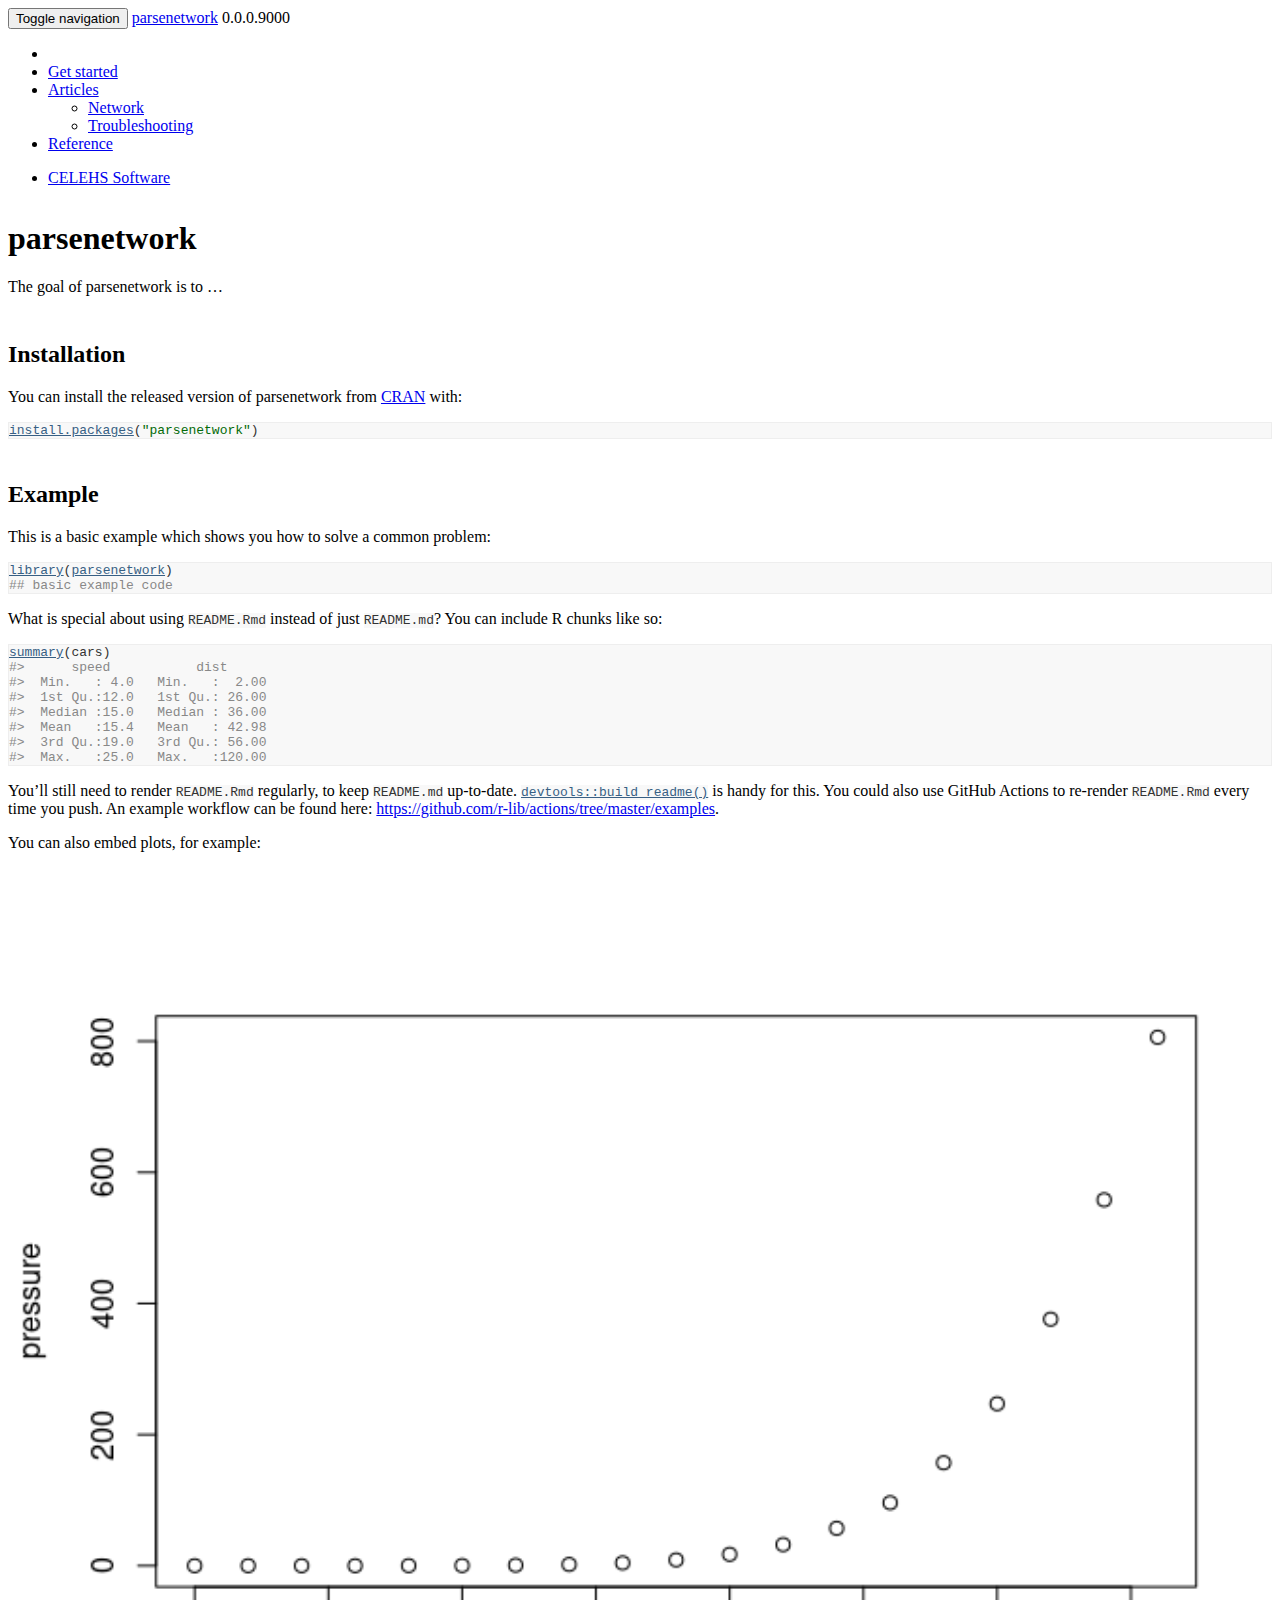
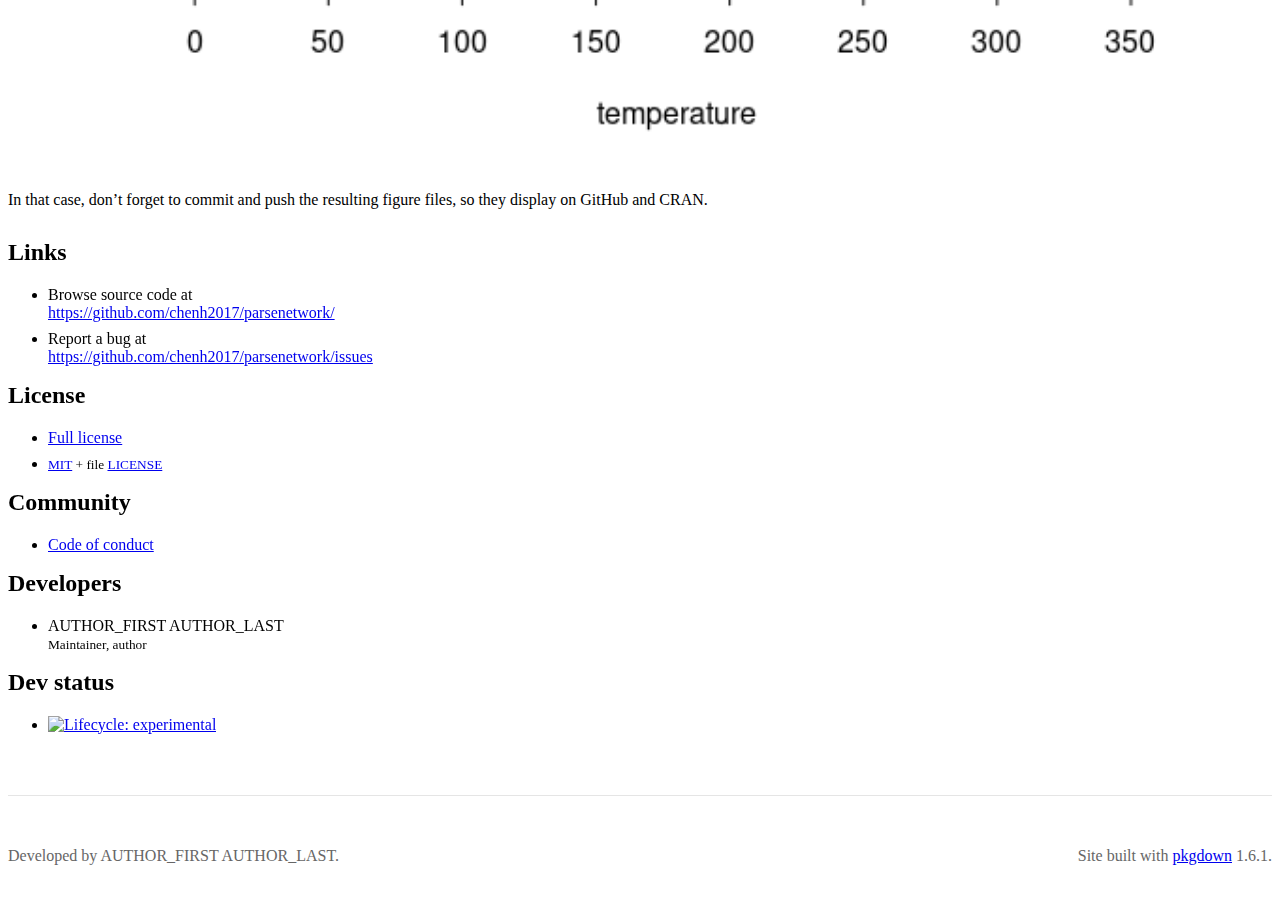
==== docs/index.html @ 197fde98 "build a app for parse network" ====
<!DOCTYPE html>
<!-- Generated by pkgdown: do not edit by hand --><html lang="en">
<head>
<meta http-equiv="Content-Type" content="text/html; charset=UTF-8">
<meta charset="utf-8">
<meta http-equiv="X-UA-Compatible" content="IE=edge">
<meta name="viewport" content="width=device-width, initial-scale=1.0">
<title>The network for PARSE HEALTH • parsenetwork</title>
<!-- jquery --><script src="https://cdnjs.cloudflare.com/ajax/libs/jquery/3.4.1/jquery.min.js" integrity="sha256-CSXorXvZcTkaix6Yvo6HppcZGetbYMGWSFlBw8HfCJo=" crossorigin="anonymous"></script><!-- Bootstrap --><link href="https://cdnjs.cloudflare.com/ajax/libs/bootswatch/3.4.0/cosmo/bootstrap.min.css" rel="stylesheet" crossorigin="anonymous">
<script src="https://cdnjs.cloudflare.com/ajax/libs/twitter-bootstrap/3.4.1/js/bootstrap.min.js" integrity="sha256-nuL8/2cJ5NDSSwnKD8VqreErSWHtnEP9E7AySL+1ev4=" crossorigin="anonymous"></script><!-- bootstrap-toc --><link rel="stylesheet" href="bootstrap-toc.css">
<script src="bootstrap-toc.js"></script><!-- Font Awesome icons --><link rel="stylesheet" href="https://cdnjs.cloudflare.com/ajax/libs/font-awesome/5.12.1/css/all.min.css" integrity="sha256-mmgLkCYLUQbXn0B1SRqzHar6dCnv9oZFPEC1g1cwlkk=" crossorigin="anonymous">
<link rel="stylesheet" href="https://cdnjs.cloudflare.com/ajax/libs/font-awesome/5.12.1/css/v4-shims.min.css" integrity="sha256-wZjR52fzng1pJHwx4aV2AO3yyTOXrcDW7jBpJtTwVxw=" crossorigin="anonymous">
<!-- clipboard.js --><script src="https://cdnjs.cloudflare.com/ajax/libs/clipboard.js/2.0.6/clipboard.min.js" integrity="sha256-inc5kl9MA1hkeYUt+EC3BhlIgyp/2jDIyBLS6k3UxPI=" crossorigin="anonymous"></script><!-- headroom.js --><script src="https://cdnjs.cloudflare.com/ajax/libs/headroom/0.11.0/headroom.min.js" integrity="sha256-AsUX4SJE1+yuDu5+mAVzJbuYNPHj/WroHuZ8Ir/CkE0=" crossorigin="anonymous"></script><script src="https://cdnjs.cloudflare.com/ajax/libs/headroom/0.11.0/jQuery.headroom.min.js" integrity="sha256-ZX/yNShbjqsohH1k95liqY9Gd8uOiE1S4vZc+9KQ1K4=" crossorigin="anonymous"></script><!-- pkgdown --><link href="pkgdown.css" rel="stylesheet">
<script src="pkgdown.js"></script><meta property="og:title" content="The network for PARSE HEALTH">
<meta property="og:description" content="The network for PARSE HEALTH.">
<!-- mathjax --><script src="https://cdnjs.cloudflare.com/ajax/libs/mathjax/2.7.5/MathJax.js" integrity="sha256-nvJJv9wWKEm88qvoQl9ekL2J+k/RWIsaSScxxlsrv8k=" crossorigin="anonymous"></script><script src="https://cdnjs.cloudflare.com/ajax/libs/mathjax/2.7.5/config/TeX-AMS-MML_HTMLorMML.js" integrity="sha256-84DKXVJXs0/F8OTMzX4UR909+jtl4G7SPypPavF+GfA=" crossorigin="anonymous"></script><!--[if lt IE 9]>
<script src="https://oss.maxcdn.com/html5shiv/3.7.3/html5shiv.min.js"></script>
<script src="https://oss.maxcdn.com/respond/1.4.2/respond.min.js"></script>
<![endif]-->
</head>
<body data-spy="scroll" data-target="#toc">
    <div class="container template-home">
      <header><div class="navbar navbar-inverse navbar-fixed-top" role="navigation">
  <div class="container">
    <div class="navbar-header">
      <button type="button" class="navbar-toggle collapsed" data-toggle="collapse" data-target="#navbar" aria-expanded="false">
        <span class="sr-only">Toggle navigation</span>
        <span class="icon-bar"></span>
        <span class="icon-bar"></span>
        <span class="icon-bar"></span>
      </button>
      <span class="navbar-brand">
        <a class="navbar-link" href="index.html">parsenetwork</a>
        <span class="version label label-default" data-toggle="tooltip" data-placement="bottom" title="Released version">0.0.0.9000</span>
      </span>
    </div>

    <div id="navbar" class="navbar-collapse collapse">
      <ul class="nav navbar-nav">
<li>
  <a href="index.html">
    <span class="fa fa-home"></span>
     
  </a>
</li>
<li>
  <a href="articles/main.html">Get started</a>
</li>
<li class="dropdown">
  <a href="#" class="dropdown-toggle" data-toggle="dropdown" role="button" aria-expanded="false">
    Articles
     
    <span class="caret"></span>
  </a>
  <ul class="dropdown-menu" role="menu">
<li>
      <a href="articles/network.html">Network</a>
    </li>
    <li>
      <a href="articles/trouble.html">Troubleshooting</a>
    </li>
  </ul>
</li>
<li>
  <a href="reference/index.html">Reference</a>
</li>
      </ul>
<ul class="nav navbar-nav navbar-right">
<li>
  <a href="https://celehs.github.io">CELEHS Software</a>
</li>
      </ul>
</div>
<!--/.nav-collapse -->
  </div>
<!--/.container -->
</div>
<!--/.navbar -->

      

      </header><div class="row">
  <div class="contents col-md-9">
<div id="parsenetwork" class="section level1">
<div class="page-header"><h1 class="hasAnchor">
<a href="#parsenetwork" class="anchor"></a>parsenetwork</h1></div>
<!-- badges: start -->

<p>The goal of parsenetwork is to …</p>
<div id="installation" class="section level2">
<h2 class="hasAnchor">
<a href="#installation" class="anchor"></a>Installation</h2>
<p>You can install the released version of parsenetwork from <a href="https://CRAN.R-project.org">CRAN</a> with:</p>
<div class="sourceCode" id="cb1"><pre class="downlit sourceCode r">
<code class="sourceCode R"><span class="fu"><a href="https://rdrr.io/r/utils/install.packages.html">install.packages</a></span><span class="op">(</span><span class="st">"parsenetwork"</span><span class="op">)</span></code></pre></div>
</div>
<div id="example" class="section level2">
<h2 class="hasAnchor">
<a href="#example" class="anchor"></a>Example</h2>
<p>This is a basic example which shows you how to solve a common problem:</p>
<div class="sourceCode" id="cb2"><pre class="downlit sourceCode r">
<code class="sourceCode R"><span class="kw"><a href="https://rdrr.io/r/base/library.html">library</a></span><span class="op">(</span><span class="va"><a href="https://github.com/chenh2017/parsenetwork">parsenetwork</a></span><span class="op">)</span>
<span class="co">## basic example code</span></code></pre></div>
<p>What is special about using <code>README.Rmd</code> instead of just <code>README.md</code>? You can include R chunks like so:</p>
<div class="sourceCode" id="cb3"><pre class="downlit sourceCode r">
<code class="sourceCode R"><span class="fu"><a href="https://rdrr.io/r/base/summary.html">summary</a></span><span class="op">(</span><span class="va">cars</span><span class="op">)</span>
<span class="co">#&gt;      speed           dist       </span>
<span class="co">#&gt;  Min.   : 4.0   Min.   :  2.00  </span>
<span class="co">#&gt;  1st Qu.:12.0   1st Qu.: 26.00  </span>
<span class="co">#&gt;  Median :15.0   Median : 36.00  </span>
<span class="co">#&gt;  Mean   :15.4   Mean   : 42.98  </span>
<span class="co">#&gt;  3rd Qu.:19.0   3rd Qu.: 56.00  </span>
<span class="co">#&gt;  Max.   :25.0   Max.   :120.00</span></code></pre></div>
<p>You’ll still need to render <code>README.Rmd</code> regularly, to keep <code>README.md</code> up-to-date. <code><a href="https://devtools.r-lib.org/reference/build_rmd.html">devtools::build_readme()</a></code> is handy for this. You could also use GitHub Actions to re-render <code>README.Rmd</code> every time you push. An example workflow can be found here: <a href="https://github.com/r-lib/actions/tree/master/examples" class="uri">https://github.com/r-lib/actions/tree/master/examples</a>.</p>
<p>You can also embed plots, for example:</p>
<p><img src="reference/figures/README-pressure-1.png" width="100%"></p>
<p>In that case, don’t forget to commit and push the resulting figure files, so they display on GitHub and CRAN.</p>
</div>
</div>
  </div>

  <div class="col-md-3 hidden-xs hidden-sm" id="pkgdown-sidebar">
    <div class="links">
<h2>Links</h2>
<ul class="list-unstyled">
<li>Browse source code at <br><a href="https://github.com/chenh2017/parsenetwork/">https://​github.com/​chenh2017/​parsenetwork/​</a>
</li>
<li>Report a bug at <br><a href="https://github.com/chenh2017/parsenetwork/issues">https://​github.com/​chenh2017/​parsenetwork/​issues</a>
</li>
</ul>
</div>
<div class="license">
<h2>License</h2>
<ul class="list-unstyled">
<li><a href="LICENSE.html">Full license</a></li>
<li><small><a href="https://opensource.org/licenses/mit-license.php">MIT</a> + file <a href="LICENSE-text.html">LICENSE</a></small></li>
</ul>
</div>
<div class="community">
<h2>Community</h2>
<ul class="list-unstyled">
<li><a href="CODE_OF_CONDUCT.html">Code of conduct</a></li>
</ul>
</div>
<div class="developers">
<h2>Developers</h2>
<ul class="list-unstyled">
<li>AUTHOR_FIRST AUTHOR_LAST <br><small class="roles"> Maintainer, author </small>  </li>
</ul>
</div>

  <div class="dev-status">
<h2>Dev status</h2>
<ul class="list-unstyled">
<li><a href="https://lifecycle.r-lib.org/articles/stages.html#experimental"><img src="https://img.shields.io/badge/lifecycle-experimental-orange.svg" alt="Lifecycle: experimental"></a></li>
</ul>
</div>
</div>
</div>


      <footer><div class="copyright">
  <p>Developed by AUTHOR_FIRST AUTHOR_LAST.</p>
</div>

<div class="pkgdown">
  <p>Site built with <a href="https://pkgdown.r-lib.org/">pkgdown</a> 1.6.1.</p>
</div>

      </footer>
</div>

  


  </body>
</html>
---- docs/pkgdown.css ----
/* Sticky footer */

/**
 * Basic idea: https://philipwalton.github.io/solved-by-flexbox/demos/sticky-footer/
 * Details: https://github.com/philipwalton/solved-by-flexbox/blob/master/assets/css/components/site.css
 *
 * .Site -> body > .container
 * .Site-content -> body > .container .row
 * .footer -> footer
 *
 * Key idea seems to be to ensure that .container and __all its parents__
 * have height set to 100%
 *
 */

html, body {
  height: 100%;
}

body {
  position: relative;
}

body > .container {
  display: flex;
  height: 100%;
  flex-direction: column;
}

body > .container .row {
  flex: 1 0 auto;
}

footer {
  margin-top: 45px;
  padding: 35px 0 36px;
  border-top: 1px solid #e5e5e5;
  color: #666;
  display: flex;
  flex-shrink: 0;
}
footer p {
  margin-bottom: 0;
}
footer div {
  flex: 1;
}
footer .pkgdown {
  text-align: right;
}
footer p {
  margin-bottom: 0;
}

img.icon {
  float: right;
}

img {
  max-width: 100%;
}

/* Fix bug in bootstrap (only seen in firefox) */
summary {
  display: list-item;
}

/* Typographic tweaking ---------------------------------*/

.contents .page-header {
  margin-top: calc(-60px + 1em);
}

dd {
  margin-left: 3em;
}

/* Section anchors ---------------------------------*/

a.anchor {
  margin-left: -30px;
  display:inline-block;
  width: 30px;
  height: 30px;
  visibility: hidden;

  background-image: url(./link.svg);
  background-repeat: no-repeat;
  background-size: 20px 20px;
  background-position: center center;
}

.hasAnchor:hover a.anchor {
  visibility: visible;
}

@media (max-width: 767px) {
  .hasAnchor:hover a.anchor {
    visibility: hidden;
  }
}


/* Fixes for fixed navbar --------------------------*/

.contents h1, .contents h2, .contents h3, .contents h4 {
  padding-top: 60px;
  margin-top: -40px;
}

/* Navbar submenu --------------------------*/

.dropdown-submenu {
  position: relative;
}

.dropdown-submenu>.dropdown-menu {
  top: 0;
  left: 100%;
  margin-top: -6px;
  margin-left: -1px;
  border-radius: 0 6px 6px 6px;
}

.dropdown-submenu:hover>.dropdown-menu {
  display: block;
}

.dropdown-submenu>a:after {
  display: block;
  content: " ";
  float: right;
  width: 0;
  height: 0;
  border-color: transparent;
  border-style: solid;
  border-width: 5px 0 5px 5px;
  border-left-color: #cccccc;
  margin-top: 5px;
  margin-right: -10px;
}

.dropdown-submenu:hover>a:after {
  border-left-color: #ffffff;
}

.dropdown-submenu.pull-left {
  float: none;
}

.dropdown-submenu.pull-left>.dropdown-menu {
  left: -100%;
  margin-left: 10px;
  border-radius: 6px 0 6px 6px;
}

/* Sidebar --------------------------*/

#pkgdown-sidebar {
  margin-top: 30px;
  position: -webkit-sticky;
  position: sticky;
  top: 70px;
}

#pkgdown-sidebar h2 {
  font-size: 1.5em;
  margin-top: 1em;
}

#pkgdown-sidebar h2:first-child {
  margin-top: 0;
}

#pkgdown-sidebar .list-unstyled li {
  margin-bottom: 0.5em;
}

/* bootstrap-toc tweaks ------------------------------------------------------*/

/* All levels of nav */

nav[data-toggle='toc'] .nav > li > a {
  padding: 4px 20px 4px 6px;
  font-size: 1.5rem;
  font-weight: 400;
  color: inherit;
}

nav[data-toggle='toc'] .nav > li > a:hover,
nav[data-toggle='toc'] .nav > li > a:focus {
  padding-left: 5px;
  color: inherit;
  border-left: 1px solid #878787;
}

nav[data-toggle='toc'] .nav > .active > a,
nav[data-toggle='toc'] .nav > .active:hover > a,
nav[data-toggle='toc'] .nav > .active:focus > a {
  padding-left: 5px;
  font-size: 1.5rem;
  font-weight: 400;
  color: inherit;
  border-left: 2px solid #878787;
}

/* Nav: second level (shown on .active) */

nav[data-toggle='toc'] .nav .nav {
  display: none; /* Hide by default, but at >768px, show it */
  padding-bottom: 10px;
}

nav[data-toggle='toc'] .nav .nav > li > a {
  padding-left: 16px;
  font-size: 1.35rem;
}

nav[data-toggle='toc'] .nav .nav > li > a:hover,
nav[data-toggle='toc'] .nav .nav > li > a:focus {
  padding-left: 15px;
}

nav[data-toggle='toc'] .nav .nav > .active > a,
nav[data-toggle='toc'] .nav .nav > .active:hover > a,
nav[data-toggle='toc'] .nav .nav > .active:focus > a {
  padding-left: 15px;
  font-weight: 500;
  font-size: 1.35rem;
}

/* orcid ------------------------------------------------------------------- */

.orcid {
  font-size: 16px;
  color: #A6CE39;
  /* margins are required by official ORCID trademark and display guidelines */
  margin-left:4px;
  margin-right:4px;
  vertical-align: middle;
}

/* Reference index & topics ----------------------------------------------- */

.ref-index th {font-weight: normal;}

.ref-index td {vertical-align: top; min-width: 100px}
.ref-index .icon {width: 40px;}
.ref-index .alias {width: 40%;}
.ref-index-icons .alias {width: calc(40% - 40px);}
.ref-index .title {width: 60%;}

.ref-arguments th {text-align: right; padding-right: 10px;}
.ref-arguments th, .ref-arguments td {vertical-align: top; min-width: 100px}
.ref-arguments .name {width: 20%;}
.ref-arguments .desc {width: 80%;}

/* Nice scrolling for wide elements --------------------------------------- */

table {
  display: block;
  overflow: auto;
}

/* Syntax highlighting ---------------------------------------------------- */

pre {
  word-wrap: normal;
  word-break: normal;
  border: 1px solid #eee;
}

pre, code {
  background-color: #f8f8f8;
  color: #333;
}

pre code {
  overflow: auto;
  word-wrap: normal;
  white-space: pre;
}

pre .img {
  margin: 5px 0;
}

pre .img img {
  background-color: #fff;
  display: block;
  height: auto;
}

code a, pre a {
  color: #375f84;
}

a.sourceLine:hover {
  text-decoration: none;
}

.fl      {color: #1514b5;}
.fu      {color: #000000;} /* function */
.ch,.st  {color: #036a07;} /* string */
.kw      {color: #264D66;} /* keyword */
.co      {color: #888888;} /* comment */

.message { color: black;   font-weight: bolder;}
.error   { color: orange;  font-weight: bolder;}
.warning { color: #6A0366; font-weight: bolder;}

/* Clipboard --------------------------*/

.hasCopyButton {
  position: relative;
}

.btn-copy-ex {
  position: absolute;
  right: 0;
  top: 0;
  visibility: hidden;
}

.hasCopyButton:hover button.btn-copy-ex {
  visibility: visible;
}

/* headroom.js ------------------------ */

.headroom {
  will-change: transform;
  transition: transform 200ms linear;
}
.headroom--pinned {
  transform: translateY(0%);
}
.headroom--unpinned {
  transform: translateY(-100%);
}

/* mark.js ----------------------------*/

mark {
  background-color: rgba(255, 255, 51, 0.5);
  border-bottom: 2px solid rgba(255, 153, 51, 0.3);
  padding: 1px;
}

/* vertical spacing after htmlwidgets */
.html-widget {
  margin-bottom: 10px;
}

/* fontawesome ------------------------ */

.fab {
    font-family: "Font Awesome 5 Brands" !important;
}

/* don't display links in code chunks when printing */
/* source: https://stackoverflow.com/a/10781533 */
@media print {
  code a:link:after, code a:visited:after {
    content: "";
  }
}
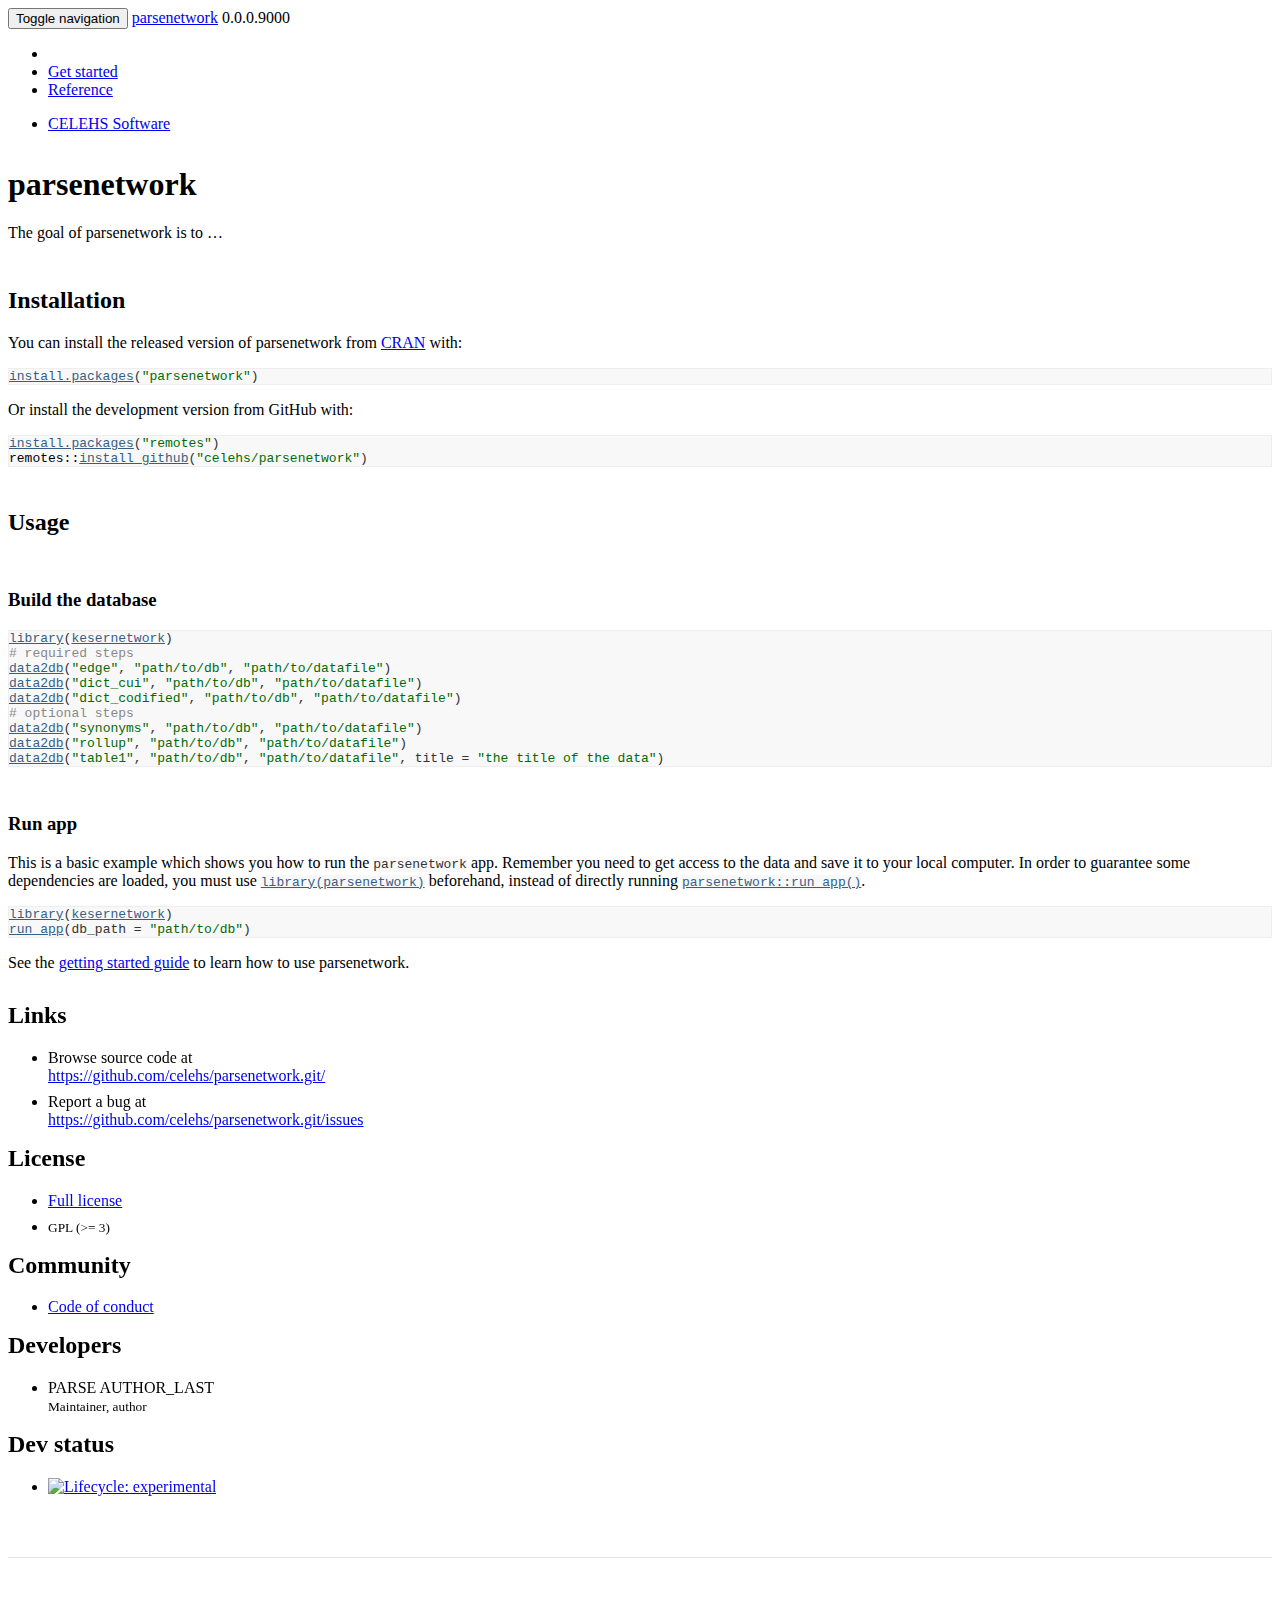
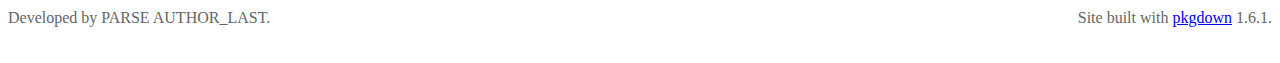
==== commit f4fd337e: "modified the doc of data2db.R" ====
--- a/docs/index.html
+++ b/docs/index.html
@@ -5,14 +5,14 @@
 <meta charset="utf-8">
 <meta http-equiv="X-UA-Compatible" content="IE=edge">
 <meta name="viewport" content="width=device-width, initial-scale=1.0">
-<title>The network for PARSE HEALTH • parsenetwork</title>
+<title>The Network for PARSE HEALTH • parsenetwork</title>
 <!-- jquery --><script src="https://cdnjs.cloudflare.com/ajax/libs/jquery/3.4.1/jquery.min.js" integrity="sha256-CSXorXvZcTkaix6Yvo6HppcZGetbYMGWSFlBw8HfCJo=" crossorigin="anonymous"></script><!-- Bootstrap --><link href="https://cdnjs.cloudflare.com/ajax/libs/bootswatch/3.4.0/cosmo/bootstrap.min.css" rel="stylesheet" crossorigin="anonymous">
 <script src="https://cdnjs.cloudflare.com/ajax/libs/twitter-bootstrap/3.4.1/js/bootstrap.min.js" integrity="sha256-nuL8/2cJ5NDSSwnKD8VqreErSWHtnEP9E7AySL+1ev4=" crossorigin="anonymous"></script><!-- bootstrap-toc --><link rel="stylesheet" href="bootstrap-toc.css">
 <script src="bootstrap-toc.js"></script><!-- Font Awesome icons --><link rel="stylesheet" href="https://cdnjs.cloudflare.com/ajax/libs/font-awesome/5.12.1/css/all.min.css" integrity="sha256-mmgLkCYLUQbXn0B1SRqzHar6dCnv9oZFPEC1g1cwlkk=" crossorigin="anonymous">
 <link rel="stylesheet" href="https://cdnjs.cloudflare.com/ajax/libs/font-awesome/5.12.1/css/v4-shims.min.css" integrity="sha256-wZjR52fzng1pJHwx4aV2AO3yyTOXrcDW7jBpJtTwVxw=" crossorigin="anonymous">
 <!-- clipboard.js --><script src="https://cdnjs.cloudflare.com/ajax/libs/clipboard.js/2.0.6/clipboard.min.js" integrity="sha256-inc5kl9MA1hkeYUt+EC3BhlIgyp/2jDIyBLS6k3UxPI=" crossorigin="anonymous"></script><!-- headroom.js --><script src="https://cdnjs.cloudflare.com/ajax/libs/headroom/0.11.0/headroom.min.js" integrity="sha256-AsUX4SJE1+yuDu5+mAVzJbuYNPHj/WroHuZ8Ir/CkE0=" crossorigin="anonymous"></script><script src="https://cdnjs.cloudflare.com/ajax/libs/headroom/0.11.0/jQuery.headroom.min.js" integrity="sha256-ZX/yNShbjqsohH1k95liqY9Gd8uOiE1S4vZc+9KQ1K4=" crossorigin="anonymous"></script><!-- pkgdown --><link href="pkgdown.css" rel="stylesheet">
-<script src="pkgdown.js"></script><meta property="og:title" content="The network for PARSE HEALTH">
-<meta property="og:description" content="The network for PARSE HEALTH.">
+<script src="pkgdown.js"></script><meta property="og:title" content="The Network for PARSE HEALTH">
+<meta property="og:description" content="The network for CUI and codified.">
 <!-- mathjax --><script src="https://cdnjs.cloudflare.com/ajax/libs/mathjax/2.7.5/MathJax.js" integrity="sha256-nvJJv9wWKEm88qvoQl9ekL2J+k/RWIsaSScxxlsrv8k=" crossorigin="anonymous"></script><script src="https://cdnjs.cloudflare.com/ajax/libs/mathjax/2.7.5/config/TeX-AMS-MML_HTMLorMML.js" integrity="sha256-84DKXVJXs0/F8OTMzX4UR909+jtl4G7SPypPavF+GfA=" crossorigin="anonymous"></script><!--[if lt IE 9]>
 <script src="https://oss.maxcdn.com/html5shiv/3.7.3/html5shiv.min.js"></script>
 <script src="https://oss.maxcdn.com/respond/1.4.2/respond.min.js"></script>
@@ -46,21 +46,6 @@
 <li>
   <a href="articles/main.html">Get started</a>
 </li>
-<li class="dropdown">
-  <a href="#" class="dropdown-toggle" data-toggle="dropdown" role="button" aria-expanded="false">
-    Articles
-     
-    <span class="caret"></span>
-  </a>
-  <ul class="dropdown-menu" role="menu">
-<li>
-      <a href="articles/network.html">Network</a>
-    </li>
-    <li>
-      <a href="articles/trouble.html">Troubleshooting</a>
-    </li>
-  </ul>
-</li>
 <li>
   <a href="reference/index.html">Reference</a>
 </li>
@@ -93,28 +78,37 @@
 <p>You can install the released version of parsenetwork from <a href="https://CRAN.R-project.org">CRAN</a> with:</p>
 <div class="sourceCode" id="cb1"><pre class="downlit sourceCode r">
 <code class="sourceCode R"><span class="fu"><a href="https://rdrr.io/r/utils/install.packages.html">install.packages</a></span><span class="op">(</span><span class="st">"parsenetwork"</span><span class="op">)</span></code></pre></div>
+<p>Or install the development version from GitHub with:</p>
+<div class="sourceCode" id="cb2"><pre class="downlit sourceCode r">
+<code class="sourceCode R"><span class="fu"><a href="https://rdrr.io/r/utils/install.packages.html">install.packages</a></span><span class="op">(</span><span class="st">"remotes"</span><span class="op">)</span>
+<span class="fu">remotes</span><span class="fu">::</span><span class="fu"><a href="https://remotes.r-lib.org/reference/install_github.html">install_github</a></span><span class="op">(</span><span class="st">"celehs/parsenetwork"</span><span class="op">)</span></code></pre></div>
 </div>
-<div id="example" class="section level2">
+<div id="usage" class="section level2">
 <h2 class="hasAnchor">
-<a href="#example" class="anchor"></a>Example</h2>
-<p>This is a basic example which shows you how to solve a common problem:</p>
-<div class="sourceCode" id="cb2"><pre class="downlit sourceCode r">
-<code class="sourceCode R"><span class="kw"><a href="https://rdrr.io/r/base/library.html">library</a></span><span class="op">(</span><span class="va"><a href="https://github.com/chenh2017/parsenetwork">parsenetwork</a></span><span class="op">)</span>
-<span class="co">## basic example code</span></code></pre></div>
-<p>What is special about using <code>README.Rmd</code> instead of just <code>README.md</code>? You can include R chunks like so:</p>
+<a href="#usage" class="anchor"></a>Usage</h2>
+<div id="build-the-database" class="section level3">
+<h3 class="hasAnchor">
+<a href="#build-the-database" class="anchor"></a>Build the database</h3>
 <div class="sourceCode" id="cb3"><pre class="downlit sourceCode r">
-<code class="sourceCode R"><span class="fu"><a href="https://rdrr.io/r/base/summary.html">summary</a></span><span class="op">(</span><span class="va">cars</span><span class="op">)</span>
-<span class="co">#&gt;      speed           dist       </span>
-<span class="co">#&gt;  Min.   : 4.0   Min.   :  2.00  </span>
-<span class="co">#&gt;  1st Qu.:12.0   1st Qu.: 26.00  </span>
-<span class="co">#&gt;  Median :15.0   Median : 36.00  </span>
-<span class="co">#&gt;  Mean   :15.4   Mean   : 42.98  </span>
-<span class="co">#&gt;  3rd Qu.:19.0   3rd Qu.: 56.00  </span>
-<span class="co">#&gt;  Max.   :25.0   Max.   :120.00</span></code></pre></div>
-<p>You’ll still need to render <code>README.Rmd</code> regularly, to keep <code>README.md</code> up-to-date. <code><a href="https://devtools.r-lib.org/reference/build_rmd.html">devtools::build_readme()</a></code> is handy for this. You could also use GitHub Actions to re-render <code>README.Rmd</code> every time you push. An example workflow can be found here: <a href="https://github.com/r-lib/actions/tree/master/examples" class="uri">https://github.com/r-lib/actions/tree/master/examples</a>.</p>
-<p>You can also embed plots, for example:</p>
-<p><img src="reference/figures/README-pressure-1.png" width="100%"></p>
-<p>In that case, don’t forget to commit and push the resulting figure files, so they display on GitHub and CRAN.</p>
+<code class="sourceCode R"><span class="kw"><a href="https://rdrr.io/r/base/library.html">library</a></span><span class="op">(</span><span class="va"><a href="https://github.com/celehs/kesernetwork">kesernetwork</a></span><span class="op">)</span>
+<span class="co"># required steps</span>
+<span class="fu"><a href="reference/data2db.html">data2db</a></span><span class="op">(</span><span class="st">"edge"</span>, <span class="st">"path/to/db"</span>, <span class="st">"path/to/datafile"</span><span class="op">)</span>
+<span class="fu"><a href="reference/data2db.html">data2db</a></span><span class="op">(</span><span class="st">"dict_cui"</span>, <span class="st">"path/to/db"</span>, <span class="st">"path/to/datafile"</span><span class="op">)</span>
+<span class="fu"><a href="reference/data2db.html">data2db</a></span><span class="op">(</span><span class="st">"dict_codified"</span>, <span class="st">"path/to/db"</span>, <span class="st">"path/to/datafile"</span><span class="op">)</span>
+<span class="co"># optional steps</span>
+<span class="fu"><a href="reference/data2db.html">data2db</a></span><span class="op">(</span><span class="st">"synonyms"</span>, <span class="st">"path/to/db"</span>, <span class="st">"path/to/datafile"</span><span class="op">)</span>
+<span class="fu"><a href="reference/data2db.html">data2db</a></span><span class="op">(</span><span class="st">"rollup"</span>, <span class="st">"path/to/db"</span>, <span class="st">"path/to/datafile"</span><span class="op">)</span>
+<span class="fu"><a href="reference/data2db.html">data2db</a></span><span class="op">(</span><span class="st">"table1"</span>, <span class="st">"path/to/db"</span>, <span class="st">"path/to/datafile"</span>, title <span class="op">=</span> <span class="st">"the title of the data"</span><span class="op">)</span></code></pre></div>
+</div>
+<div id="run-app" class="section level3">
+<h3 class="hasAnchor">
+<a href="#run-app" class="anchor"></a>Run app</h3>
+<p>This is a basic example which shows you how to run the <code>parsenetwork</code> app. Remember you need to get access to the data and save it to your local computer. In order to guarantee some dependencies are loaded, you must use <code><a href="https://github.com/celehs/parsenetwork.git">library(parsenetwork)</a></code> beforehand, instead of directly running <code><a href="reference/run_app.html">parsenetwork::run_app()</a></code>.</p>
+<div class="sourceCode" id="cb4"><pre class="downlit sourceCode r">
+<code class="sourceCode R"><span class="kw"><a href="https://rdrr.io/r/base/library.html">library</a></span><span class="op">(</span><span class="va"><a href="https://github.com/celehs/kesernetwork">kesernetwork</a></span><span class="op">)</span>
+<span class="fu"><a href="reference/run_app.html">run_app</a></span><span class="op">(</span>db_path <span class="op">=</span> <span class="st">"path/to/db"</span><span class="op">)</span></code></pre></div>
+<p>See the <a href="https://celehs.github.io/parsenetwork/articles/main.html">getting started guide</a> to learn how to use parsenetwork.</p>
+</div>
 </div>
 </div>
   </div>
@@ -123,9 +117,9 @@
     <div class="links">
 <h2>Links</h2>
 <ul class="list-unstyled">
-<li>Browse source code at <br><a href="https://github.com/chenh2017/parsenetwork/">https://​github.com/​chenh2017/​parsenetwork/​</a>
+<li>Browse source code at <br><a href="https://github.com/celehs/parsenetwork.git/">https://​github.com/​celehs/​parsenetwork.git/​</a>
 </li>
-<li>Report a bug at <br><a href="https://github.com/chenh2017/parsenetwork/issues">https://​github.com/​chenh2017/​parsenetwork/​issues</a>
+<li>Report a bug at <br><a href="https://github.com/celehs/parsenetwork.git/issues">https://​github.com/​celehs/​parsenetwork.git/​issues</a>
 </li>
 </ul>
 </div>
@@ -133,7 +127,7 @@
 <h2>License</h2>
 <ul class="list-unstyled">
 <li><a href="LICENSE.html">Full license</a></li>
-<li><small><a href="https://opensource.org/licenses/mit-license.php">MIT</a> + file <a href="LICENSE-text.html">LICENSE</a></small></li>
+<li><small>GPL (&gt;= 3)</small></li>
 </ul>
 </div>
 <div class="community">
@@ -145,7 +139,7 @@
 <div class="developers">
 <h2>Developers</h2>
 <ul class="list-unstyled">
-<li>AUTHOR_FIRST AUTHOR_LAST <br><small class="roles"> Maintainer, author </small>  </li>
+<li>PARSE AUTHOR_LAST <br><small class="roles"> Maintainer, author </small>  </li>
 </ul>
 </div>
 
@@ -160,7 +154,7 @@
 
 
       <footer><div class="copyright">
-  <p>Developed by AUTHOR_FIRST AUTHOR_LAST.</p>
+  <p>Developed by PARSE AUTHOR_LAST.</p>
 </div>
 
 <div class="pkgdown">
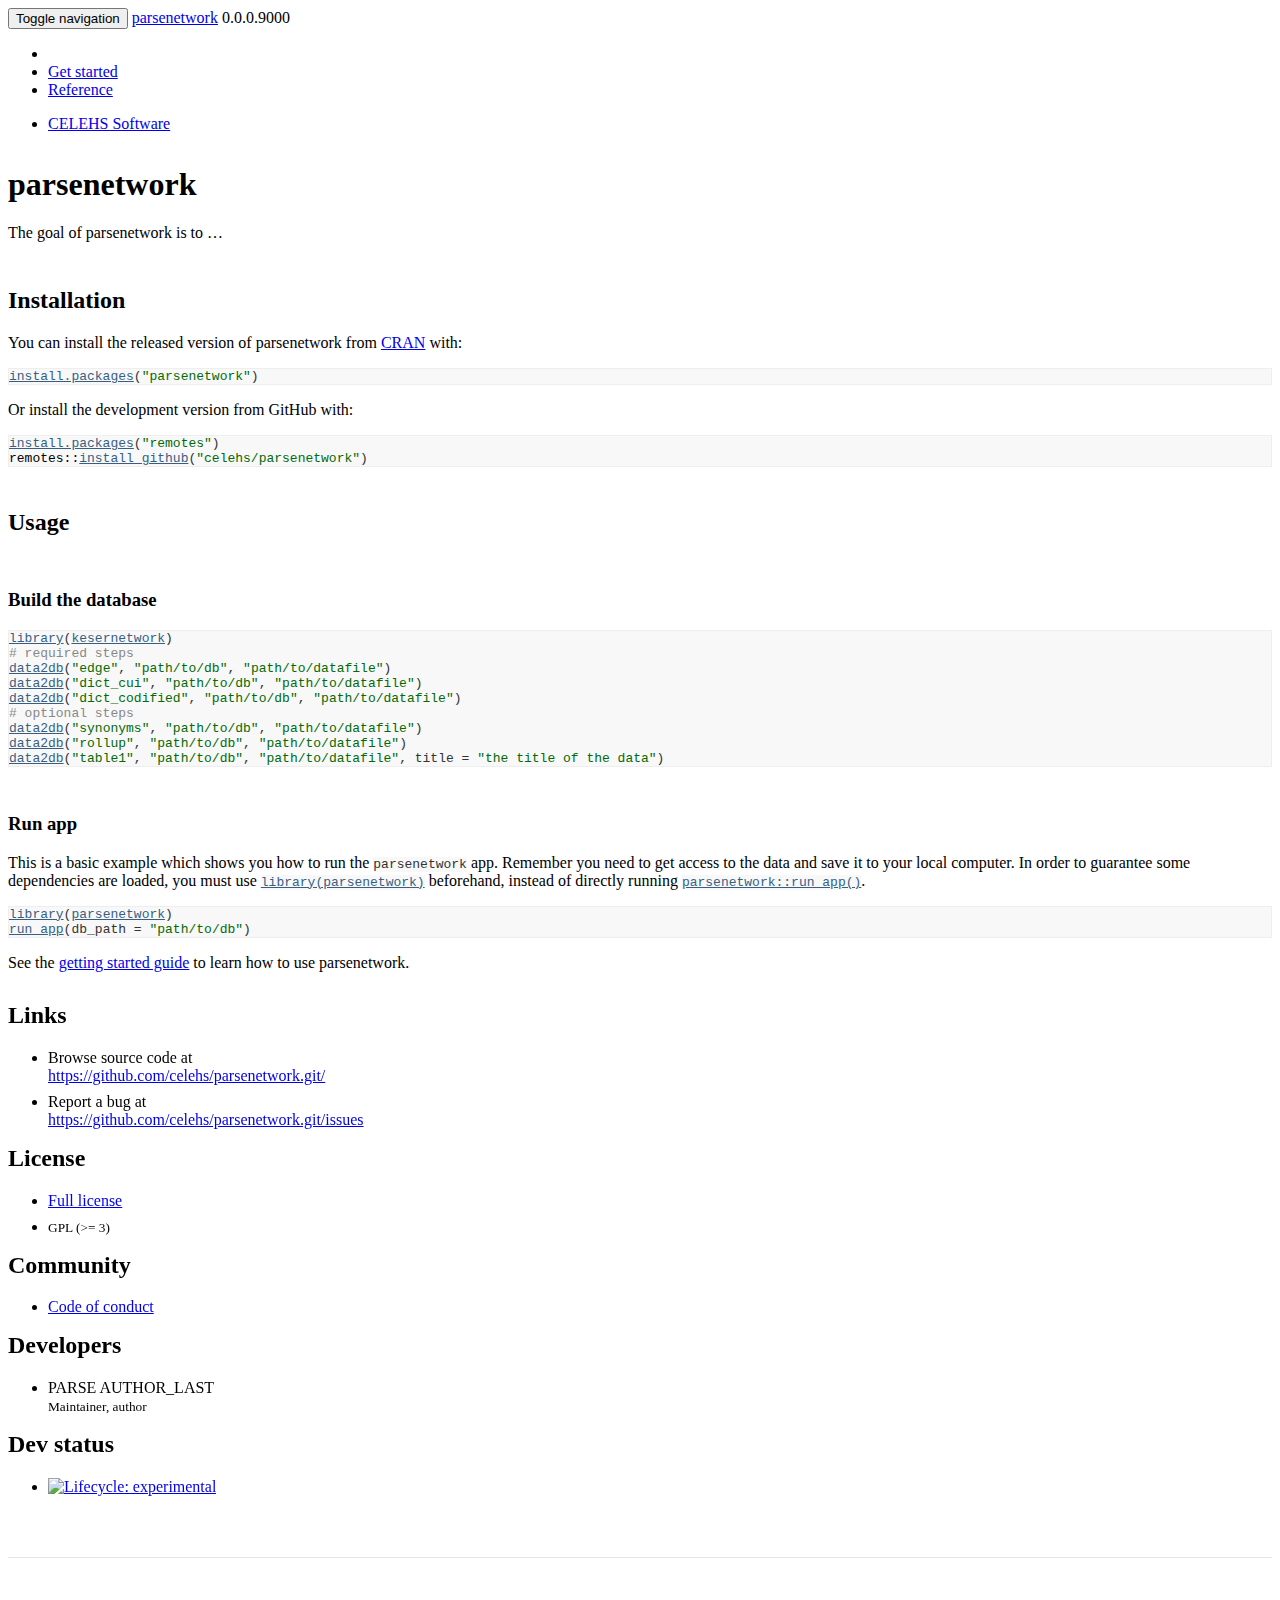
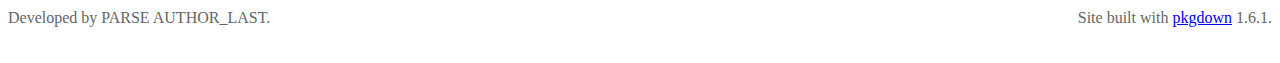
==== commit e69a5323: "modified the doc of data2db.R" ====
--- a/docs/index.html
+++ b/docs/index.html
@@ -105,7 +105,7 @@
 <a href="#run-app" class="anchor"></a>Run app</h3>
 <p>This is a basic example which shows you how to run the <code>parsenetwork</code> app. Remember you need to get access to the data and save it to your local computer. In order to guarantee some dependencies are loaded, you must use <code><a href="https://github.com/celehs/parsenetwork.git">library(parsenetwork)</a></code> beforehand, instead of directly running <code><a href="reference/run_app.html">parsenetwork::run_app()</a></code>.</p>
 <div class="sourceCode" id="cb4"><pre class="downlit sourceCode r">
-<code class="sourceCode R"><span class="kw"><a href="https://rdrr.io/r/base/library.html">library</a></span><span class="op">(</span><span class="va"><a href="https://github.com/celehs/kesernetwork">kesernetwork</a></span><span class="op">)</span>
+<code class="sourceCode R"><span class="kw"><a href="https://rdrr.io/r/base/library.html">library</a></span><span class="op">(</span><span class="va"><a href="https://github.com/celehs/parsenetwork.git">parsenetwork</a></span><span class="op">)</span>
 <span class="fu"><a href="reference/run_app.html">run_app</a></span><span class="op">(</span>db_path <span class="op">=</span> <span class="st">"path/to/db"</span><span class="op">)</span></code></pre></div>
 <p>See the <a href="https://celehs.github.io/parsenetwork/articles/main.html">getting started guide</a> to learn how to use parsenetwork.</p>
 </div>
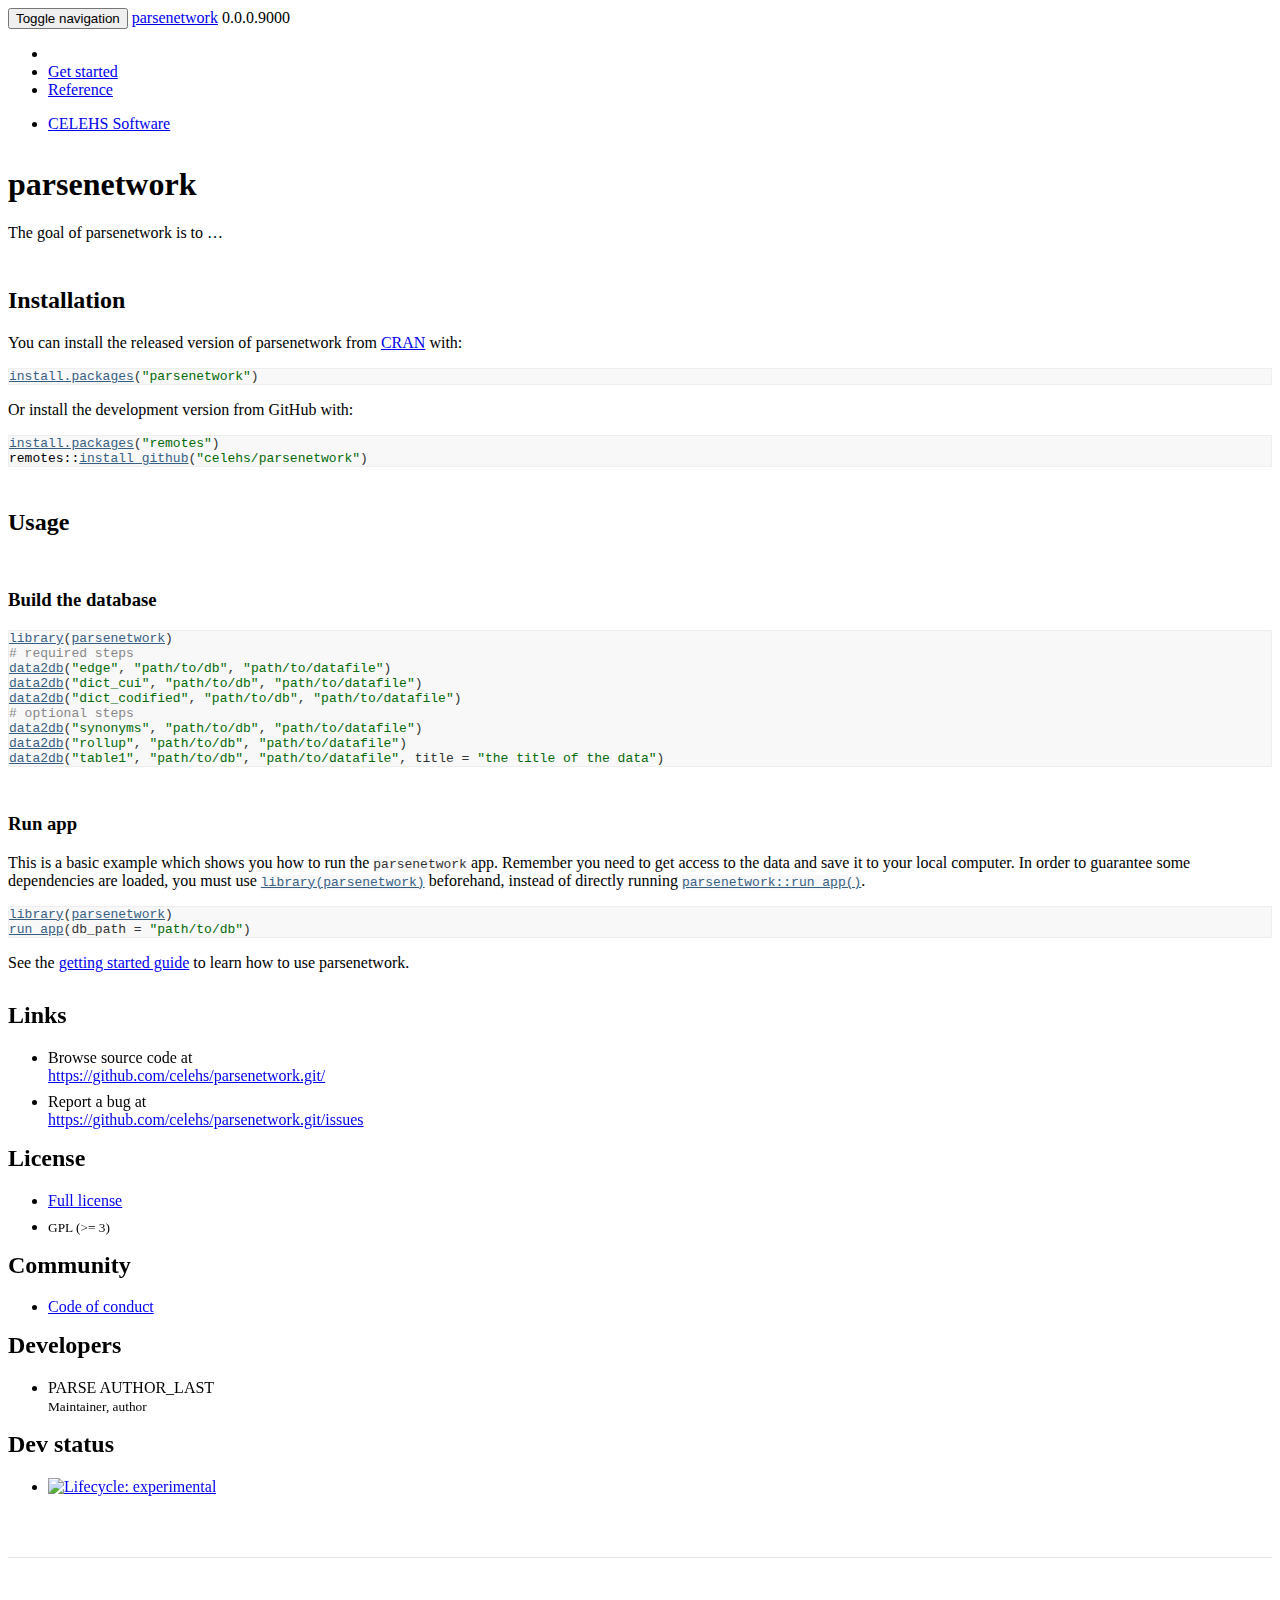
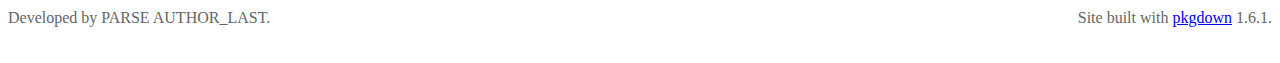
==== commit 475a8dd4: "modified doc" ====
--- a/docs/index.html
+++ b/docs/index.html
@@ -90,7 +90,7 @@
 <h3 class="hasAnchor">
 <a href="#build-the-database" class="anchor"></a>Build the database</h3>
 <div class="sourceCode" id="cb3"><pre class="downlit sourceCode r">
-<code class="sourceCode R"><span class="kw"><a href="https://rdrr.io/r/base/library.html">library</a></span><span class="op">(</span><span class="va"><a href="https://github.com/celehs/kesernetwork">kesernetwork</a></span><span class="op">)</span>
+<code class="sourceCode R"><span class="kw"><a href="https://rdrr.io/r/base/library.html">library</a></span><span class="op">(</span><span class="va"><a href="https://github.com/celehs/parsenetwork.git">parsenetwork</a></span><span class="op">)</span>
 <span class="co"># required steps</span>
 <span class="fu"><a href="reference/data2db.html">data2db</a></span><span class="op">(</span><span class="st">"edge"</span>, <span class="st">"path/to/db"</span>, <span class="st">"path/to/datafile"</span><span class="op">)</span>
 <span class="fu"><a href="reference/data2db.html">data2db</a></span><span class="op">(</span><span class="st">"dict_cui"</span>, <span class="st">"path/to/db"</span>, <span class="st">"path/to/datafile"</span><span class="op">)</span>
